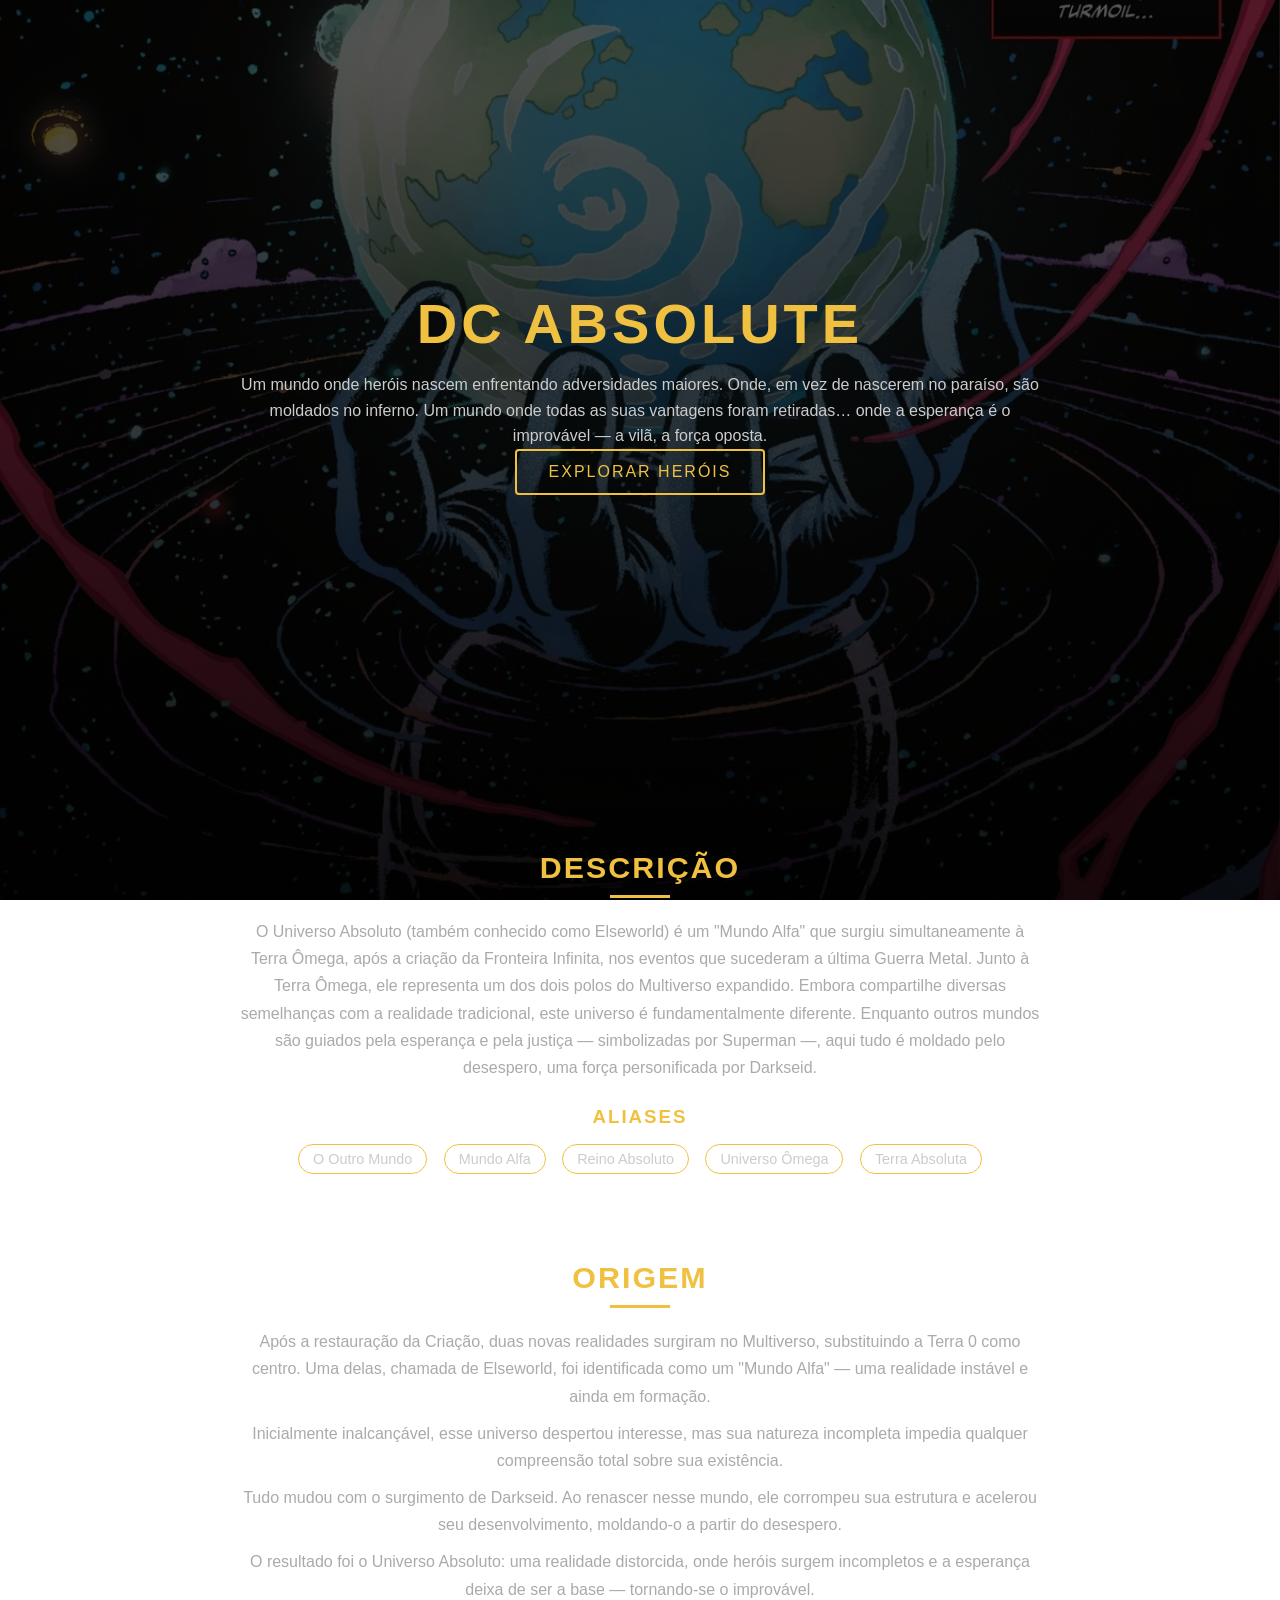
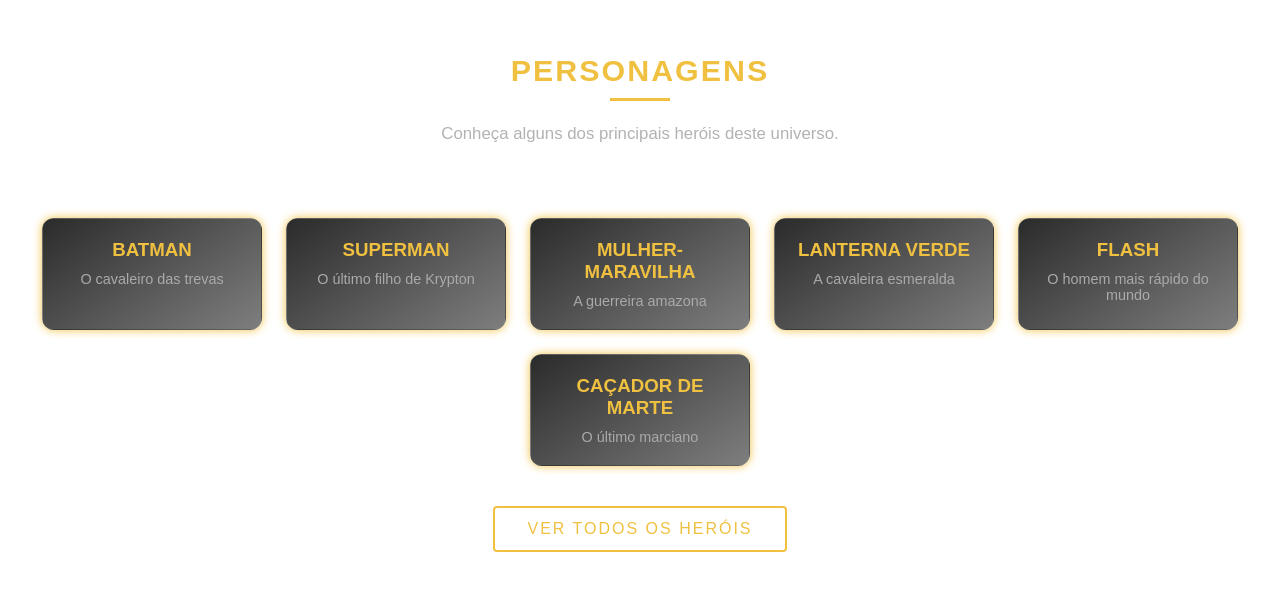
==== templates/index.html @ ea06a267 "primeira versão do projeto DC Absolute" ====
<!DOCTYPE html>
<html lang="pt-br">
<head>
    <meta charset="UTF-8">
    <meta name="viewport" content="width=device-width, initial-scale=1.0">
    <title>DC Absolute</title>
    <link rel="stylesheet" href="../static/css/style.css">
</head>
<body>

    <!-- HERO -->
    <header class="hero">
        <h1>DC Absolute</h1>

        <p class="intro">
        Um mundo onde heróis nascem enfrentando adversidades maiores.  
    Onde, em vez de nascerem no paraíso, são moldados no inferno.  
    Um mundo onde todas as suas vantagens foram retiradas…  
    onde a esperança é o improvável — a vilã, a força oposta.
        </p>

        <div class="btn-container">
            <a href="herois.html" class="btn-link">Explorar Heróis</a>
        </div>
    </header>

    <!-- DESCRIÇÃO -->
    <section class="descricao fade-in">
        <h2>Descrição</h2>

        <p>
        O Universo Absoluto (também conhecido como Elseworld) é um "Mundo Alfa" que surgiu simultaneamente à Terra Ômega, após a criação da Fronteira Infinita, nos eventos que sucederam a última Guerra Metal.  
        Junto à Terra Ômega, ele representa um dos dois polos do Multiverso expandido.

        Embora compartilhe diversas semelhanças com a realidade tradicional, este universo é fundamentalmente diferente.  
        Enquanto outros mundos são guiados pela esperança e pela justiça — simbolizadas por Superman —, aqui tudo é moldado pelo desespero, uma força personificada por Darkseid.
        </p>

        <div class="aliases">
            <h3>Aliases</h3>
            <ul>
                <li>O Outro Mundo</li>
                <li>Mundo Alfa</li>
                <li>Reino Absoluto</li>
                <li>Universo Ômega</li>
                <li>Terra Absoluta</li>
            </ul>
        </div>
    </section>

    <!-- ORIGEM -->
<section class="origem fade-in">
    <h2>Origem</h2>

    <p>
        Após a restauração da Criação, duas novas realidades surgiram no Multiverso,
        substituindo a Terra 0 como centro. Uma delas, chamada de Elseworld,
        foi identificada como um "Mundo Alfa" — uma realidade instável e ainda em formação.
    </p>

    <p>
        Inicialmente inalcançável, esse universo despertou interesse, mas sua natureza incompleta
        impedia qualquer compreensão total sobre sua existência.
    </p>

    <p>
        Tudo mudou com o surgimento de Darkseid. Ao renascer nesse mundo,
        ele corrompeu sua estrutura e acelerou seu desenvolvimento,
        moldando-o a partir do desespero.
    </p>

    <p>
        O resultado foi o Universo Absoluto: uma realidade distorcida,
        onde heróis surgem incompletos e a esperança deixa de ser a base — tornando-se o improvável.
    </p>
</section>

    <!-- PERSONAGENS -->
    <section class="personagens fade-in">
        <h2>Personagens</h2>

        <p class="intro">
            Conheça alguns dos principais heróis deste universo.
        </p>

        <div id="cards">

            <a href="batman.html" class="card heroi batman">
                <h3>Batman</h3>
                <p>O cavaleiro das trevas</p>
            </a>

            <a href="superman.html" class="card heroi superman">
                <h3>Superman</h3>
                <p>O último filho de Krypton</p>
            </a>

            <a href="mulher_maravilha.html" class="card heroi wonderwoman">
                <h3>Mulher-Maravilha</h3>
                <p>A guerreira amazona</p>
            </a>

            <a href="lanterna_verde.html" class="card heroi lantern">
                <h3>Lanterna Verde</h3>
                <p>A cavaleira esmeralda</p>
            </a>

            <a href="flash.html" class="card heroi flash">
                <h3>Flash</h3>
                <p>O homem mais rápido do mundo</p>
            </a>

            <a href="cacador_marte.html" class="card heroi martian">
                <h3>Caçador de Marte</h3>
                <p>O último marciano</p>
            </a>

        </div>

        <div class="btn-container">
            <a href="herois.html" class="btn-link">Ver todos os heróis</a>
        </div>

    </section>

    <!-- FOOTER -->
    <footer>
        <p>Projeto desenvolvido por Gabriel Bastos</p>
    </footer>

    <!-- SCRIPT -->
    <script src="../static/js/main.js"></script>

</body>
</html>
---- static/css/style.css ----
/* ============================================
   Variáveis globais
   ============================================ */
:root {
    --cor-fundo: #0a0a0a;
    --cor-fundo-secundaria: #1a1a1a;
    --cor-texto: #ffffff;
    --cor-texto-suave: #cccccc;
    --cor-texto-fraco: #aaaaaa;
    --cor-destaque: #f0c040;
    --fonte-principal: 'Oswald', Arial, sans-serif;
    --max-largura: 800px;
}

/* ============================================
   Reset
   ============================================ */
*,
*::before,
*::after {
    box-sizing: border-box;
    margin: 0;
    padding: 0;
}

html {
    scroll-behavior: smooth;
}

/* ============================================
   Body
   ============================================ */
body {
    background:
        linear-gradient(rgba(0, 0, 0, 0.65), rgba(0, 0, 0, 0.9)),
        url("../img/mao-darkseid.webp");

    background-size: cover;
    background-position: center;
    background-attachment: fixed;

    color: var(--cor-texto);
    font-family: var(--fonte-principal);
}

/* Fonte */
@import url('https://fonts.googleapis.com/css2?family=Oswald:wght@400;600&display=swap');

/* ============================================
   HEADER / HERO
   ============================================ */
header {
    text-align: center;
    padding: 40px 20px;
    min-height: 90vh;

    display: flex;
    flex-direction: column;
    justify-content: center;
    align-items: center;
}

header h1 {
    font-size: 3.5rem;
    color: var(--cor-destaque);
    letter-spacing: 4px;
    text-transform: uppercase;
    margin-bottom: 16px;
}

.intro {
    max-width: var(--max-largura);
    color: var(--cor-texto-suave);
    line-height: 1.6;
}

/* ============================================
   PADRÃO DE TÍTULOS (NOVO)
   ============================================ */
section h2 {
    font-size: 1.9rem;
    color: var(--cor-destaque);
    text-transform: uppercase;
    letter-spacing: 2px;
    margin-bottom: 20px;
    text-align: center;
    position: relative;
}

section h2::after {
    content: "";
    width: 60px;
    height: 3px;
    background: var(--cor-destaque);
    display: block;
    margin: 10px auto 0;
}

/* ============================================
   DESCRIÇÃO
   ============================================ */
.descricao {
    text-align: center;
    padding: 40px 20px;
}

.descricao p {
    max-width: var(--max-largura);
    margin: auto;
    color: var(--cor-texto-fraco);
    line-height: 1.7;
}

/* ============================================
   ALIASES
   ============================================ */
.aliases {
    margin-top: 25px;
    text-align: center;
}

.aliases h3 {
    color: var(--cor-destaque);
    margin-bottom: 10px;
    letter-spacing: 2px;
    text-transform: uppercase;
}

.aliases ul {
    list-style: none;
}

.aliases li {
    display: inline-block;
    margin: 6px;
    padding: 6px 14px;
    border: 1px solid var(--cor-destaque);
    border-radius: 20px;
    color: var(--cor-texto-suave);
    font-size: 0.9rem;
    transition: 0.3s;
}

.aliases li:hover {
    background: var(--cor-destaque);
    color: #000;
}

/* ============================================
   BOTÃO / LINK 
   ============================================ */
.btn-container {
    text-align: center;
    margin-bottom: 20px;
}

/* serve tanto pra <button> quanto <a> */
.btn-link,
#btn-herois {
    display: inline-block;
    position: relative;
    overflow: hidden;

    text-decoration: none;
    background: transparent;
    border: 2px solid var(--cor-destaque);
    color: var(--cor-destaque);
    font-family: var(--fonte-principal);
    letter-spacing: 2px;
    text-transform: uppercase;
    padding: 12px 32px;
    border-radius: 4px;
    cursor: pointer;
}

/* efeito */
.btn-link::after,
#btn-herois::after {
    content: "";
    position: absolute;
    width: 100%;
    height: 100%;
    background: var(--cor-destaque);
    top: 0;
    left: -100%;
    transition: 0.3s;
    z-index: -1;
}

.btn-link:hover::after,
#btn-herois:hover::after {
    left: 0;
}

.btn-link:hover,
#btn-herois:hover {
    color: #000;
}

/* ============================================
   CARDS
============================================ */

#cards {
    display: flex;
    flex-wrap: wrap;
    justify-content: center;
    gap: 24px;
    padding: 40px 20px;
}

.card {
    background: linear-gradient(145deg, rgba(20,20,20,0.9), rgba(40,40,40,0.6));
    border-radius: 12px;
    width: 220px;
    padding: 20px;
    text-align: center;
    transition: all 0.3s ease;
    box-shadow: 0 0 10px var(--cor-destaque);
    border: 1px solid rgba(255,255,255,0.05);
    opacity: 0;
    transform: translateY(20px);
    animation: fadeUp 0.6s ease forwards;
}

.card h3 {
    color: var(--cor-destaque);
    margin-bottom: 10px;
    text-transform: uppercase;
}

.card p {
    color: var(--cor-texto-fraco);
    font-size: 0.9rem;
}

/* HOVER */
.card:hover {
    transform: translateY(-8px) scale(1.05);
    box-shadow: 0 0 25px var(--cor-destaque);
}
.card:hover h3 {
    letter-spacing: 1px;
}

/* ============================================
   ORIGEM
   ============================================ */
.origem {
    text-align: center;
    padding: 40px 20px;
}

.origem p {
    max-width: var(--max-largura);
    margin: 10px auto;
    color: var(--cor-texto-fraco);
    line-height: 1.7;
}

/* ============================================
   RESPONSIVIDADE
   ============================================ */
@media (max-width: 600px) {
    header h1 {
        font-size: 2.2rem;
    }

    #cards {
        flex-direction: column;
        align-items: center;
    }

    .card {
        width: 90%;
    }
}

/* INFO (tipo ficha técnica) */
.info {
    text-align: center;
    padding: 30px 20px;
}

.info ul {
    list-style: none;
    max-width: 400px;
    margin: auto;
}

.info li {
    margin: 8px 0;
    color: var(--cor-texto-suave);
}

.info a {
    color: #4da6ff; /* azul estilo link */
    text-decoration: none;
}

.info a:hover {
    text-decoration: underline;
}

/* HABILIDADES */
.habilidades {
    text-align: center;
    padding: 40px 20px;
}

.habilidades ul {
    list-style: none;
}

.habilidades li {
    margin: 8px 0;
    color: var(--cor-texto-fraco);
}

/* ===============================
   TEMA DO BATMAN
================================ */

.batman-theme {
    background: linear-gradient(135deg, #020202, #1a1a1a);
    color: #e0e0e0;
}

/* HEADER */
.batman-theme header {
    background: rgba(0, 0, 0, 0.7);
    border-bottom: 2px solid #facc15; /* dourado */
}

/* TÍTULO */
.batman-theme header h1 {
    color: #facc15; /* amarelo/dourado */
    text-shadow: 0 0 10px rgba(250, 204, 21, 0.5);
}

/* SUBTÍTULO */
.batman-theme .intro {
    color: #9aa0a6;
}

/* LINKS */
.batman-theme a {
    color: #9aa0a6;
    transition: 0.3s;
}

.batman-theme a:hover {
    color: #facc15;
}

/* SECTIONS */
.batman-theme section {
    background: rgba(20, 20, 20, 0.6);
    border-radius: 10px;
    margin: 20px auto;
    padding: 20px;
    border-left: 4px solid #facc15;
}

/* LISTAS */
.batman-theme li {
    color: #cccccc;
    margin: 5px 0;
}

/* BOTÃO */
.batman-theme .btn-link {
    background: #facc15;
    color: #020202;
    transition: 0.3s;
}

.batman-theme .btn-link:hover {
    background: #9aa0a6;
    color: #020202;
}

/* IMAGEM */
.batman-theme .imagem img {
    width: 100%;
    max-width: 400px;
    display: block;
    margin: 20px auto;
    border-radius: 10px;
    border: 3px solid #facc15;
}


/* ===============================
   TEMA DO SUPERMAN
================================ */

.superman-theme {
    background: linear-gradient(135deg, #020202, #1a0000);
    color: #f5f5f5;
}

/* HEADER */
.superman-theme header {
    background: rgba(0, 0, 0, 0.6);
    border-bottom: 2px solid #e50914;
}

/* TÍTULO */
.superman-theme header h1 {
    color: #e50914;
    text-shadow: 0 0 12px rgba(229, 9, 20, 0.8);
}

/* SUBTÍTULO */
.superman-theme .intro {
    color: #f39d24; /* energia solar */
}

/* LINKS */
.superman-theme a {
    color: #ff4d4d;
    transition: 0.3s;
}

.superman-theme a:hover {
    color: #f39d24;
}

/* SECTIONS */
.superman-theme section {
    background: rgba(0, 0, 0, 0.5);
    border-radius: 10px;
    margin: 20px auto;
    padding: 20px;
    border-left: 4px solid #e50914;
}

/* TÍTULOS SECUNDÁRIOS */
.superman-theme h2 {
    color: #f39d24;
}

/* LISTAS */
.superman-theme li {
    margin: 5px 0;
}

/* BOTÃO */
.superman-theme .btn-link {
    background: #e50914;
    color: #ffffff;
    transition: 0.3s;
}

.superman-theme .btn-link:hover {
    background: #f39d24;
    color: #020202;
}

/* IMAGEM */
.superman-theme .imagem img {
    width: 100%;
    max-width: 400px;
    display: block;
    margin: 20px auto;
    border-radius: 10px;
    border: 3px solid #e50914;
}


/* ===============================
   TEMA DO Flash
================================ */

.flash-theme {
    background: linear-gradient(135deg, #151515, #D63041);
    color: #FDFDFD;
}

/* HEADER */
.flash-theme header {
    background: rgba(0, 0, 0, 0.4);
    border-bottom: 2px solid #F39D24;
}

/* TÍTULOS */
.flash-theme h1 {
    color: #F39D24;
}

.flash-theme h2 {
    color: #ED7533;
}

/* SECTIONS */
.flash-theme section {
    background: rgba(0, 0, 0, 0.3);
    margin-bottom: 20px;
    border-radius: 10px;
    border-left: 4px solid #D63041;
}

/* LISTAS */
.flash-theme li {
    margin: 5px 0;
}

/* BOTÃO */
.flash-theme .btn-link {
    background: #D63041;
    color: #FDFDFD;
    transition: 0.3s;
}

.flash-theme .btn-link:hover {
    background: #F39D24;
    color: #151515;
}

/* IMAGEM */
.flash-theme .imagem img {
    width: 100%;
    max-width: 400px;
    display: block;
    margin: 20px auto;
    border-radius: 10px;
    border: 3px solid #D63041;
}
/* WONDER WOMAN THEME */
.wonderwoman-theme {
    background: linear-gradient(135deg, #020202, #A93018);
    color: #FFEFDC;
}

/* HEADER */
.wonderwoman-theme header {
    background: rgba(0, 0, 0, 0.5);
    border-bottom: 2px solid #A93018;
}

/* TÍTULOS */
.wonderwoman-theme h1 {
    color: #FFEFDC;
    text-shadow: 0 0 10px #A93018;
}

.wonderwoman-theme h2 {
    color: #A93018;
}

/* SECTIONS */
.wonderwoman-theme section {
    background: rgba(0, 0, 0, 0.4);
    margin-bottom: 20px;
    border-radius: 10px;
    border-left: 4px solid #A93018;
}

/* LISTAS */
.wonderwoman-theme li {
    margin: 5px 0;
}

/* BOTÃO */
.wonderwoman-theme .btn-link {
    background: #A93018;
    color: #FFEFDC;
    transition: 0.3s;
}

.wonderwoman-theme .btn-link:hover {
    background: #653B37;
    color: #FFEFDC;
}

/* IMAGEM */
.wonderwoman-theme .imagem img {
    width: 100%;
    max-width: 400px;
    display: block;
    margin: 20px auto;
    border-radius: 10px;
    border: 3px solid #A93018;
}
.wonderwoman-theme .btn-link:hover {
    background: #FFEFDC;
    color: #020202;
}

/* ===============================
   TEMA DO CAÇADOR DE MARTE (REWORK)
================================ */

.martian-theme {
    background: linear-gradient(135deg, #022c22, #064e3b);
    color: #d1fae5;
}

/* HEADER */
.martian-theme header {
    background: rgba(2, 44, 34, 0.6);
    border-bottom: 2px solid #16a34a;
}

/* TÍTULO */
.martian-theme header h1 {
    color: #16a34a;
    text-shadow: 0 0 12px rgba(22, 163, 74, 0.8);
}

/* SUBTÍTULO */
.martian-theme .intro {
    color: #60a5fa; /* azul */
}

/* LINKS */
.martian-theme a {
    color: #16a34a;
    transition: 0.3s;
}

.martian-theme a:hover {
    color: #ef4444; /* vermelho */
}

/* SECTIONS */
.martian-theme section {
    background: rgba(6, 78, 59, 0.4);
    border-radius: 10px;
    margin: 20px auto;
    padding: 20px;
    border-left: 4px solid #16a34a;
}

/* TÍTULOS */
.martian-theme h2 {
    color: #60a5fa;
}

/* LISTAS */
.martian-theme li {
    margin: 5px 0;
}

/* BOTÃO */
.martian-theme .btn-link {
    background: #16a34a;
    color: #022c22;
    transition: 0.3s;
}

.martian-theme .btn-link:hover {
    background: #ef4444;
    color: #ffffff;
}

/* IMAGEM */
.martian-theme .imagem img {
    width: 100%;
    max-width: 400px;
    display: block;
    margin: 20px auto;
    border-radius: 10px;
    border: 3px solid #16a34a;
}
/* ===============================
   TEMA DO LANTERNA VERDE
================================ */

.lantern-theme {
    background: linear-gradient(135deg, #020202, #013220);
    color: #d1fae5;
}

/* HEADER */
.lantern-theme header {
    background: rgba(0, 0, 0, 0.6);
    border-bottom: 2px solid #22c55e;
}

/* TÍTULO */
.lantern-theme header h1 {
    color: #22c55e;
    text-shadow: 0 0 15px #22c55e;
}

/* SUBTÍTULO */
.lantern-theme .intro {
    color: #a7f3d0;
}

/* LINKS */
.lantern-theme a {
    color: #22c55e;
    transition: 0.3s;
}

.lantern-theme a:hover {
    color: #4ade80;
}

/* SECTIONS */
.lantern-theme section {
    background: rgba(0, 0, 0, 0.5);
    border-radius: 10px;
    margin: 20px auto;
    padding: 20px;
    border-left: 4px solid #22c55e;
}

/* TÍTULOS */
.lantern-theme h2 {
    color: #4ade80;
}

/* LISTAS */
.lantern-theme li {
    margin: 5px 0;
}

/* BOTÃO */
.lantern-theme .btn-link {
    background: #22c55e;
    color: #020202;
    transition: 0.3s;
}

.lantern-theme .btn-link:hover {
    background: #a7f3d0;
    color: #020202;
}

/* IMAGEM */
.lantern-theme .imagem img {
    width: 100%;
    max-width: 400px;
    display: block;
    margin: 20px auto;
    border-radius: 10px;
    border: 3px solid #22c55e;
}

/* INTRO DA SEÇÃO DE PERSONAGENS (INDEX) */
.personagens .intro {
    text-align: center;
    max-width: 600px;
    margin: 10px auto 30px auto;
    color: var(--cor-texto-fraco);
    font-size: 1.05rem;
    line-height: 1.6;
    opacity: 0.9;
}
.card.heroi {
    text-decoration: none;
    color: inherit;
}
/* ANIMAÇÃO DE ENTRADA */
.fade-in {
    opacity: 0;
    transform: translateY(20px);
    animation: fadeUp 0.6s ease forwards;
}

@keyframes fadeUp {
    to {
        opacity: 1;
        transform: translateY(0);
    }
}


.card:nth-child(1) { animation-delay: 0.1s; }
.card:nth-child(2) { animation-delay: 0.2s; }
.card:nth-child(3) { animation-delay: 0.3s; }
.card:nth-child(4) { animation-delay: 0.4s; }
.card:nth-child(5) { animation-delay: 0.5s; }
.card:nth-child(6) { animation-delay: 0.6s; }

/* CORES POR HERÓI */
.card.batman:hover {
    box-shadow: 0 0 20px #888886;
}

.card.superman:hover {
    box-shadow: 0 0 20px #fa2003;
}

.card.flash:hover {
    box-shadow: 0 0 20px #fae100;
}

.card.wonderwoman:hover {
    box-shadow: 0 0 20px #8d240f;
}

.card.lantern:hover {
    box-shadow: 0 0 20px #30f578;
}

.card.martian:hover {
    box-shadow: 0 0 20px #10833a;
}
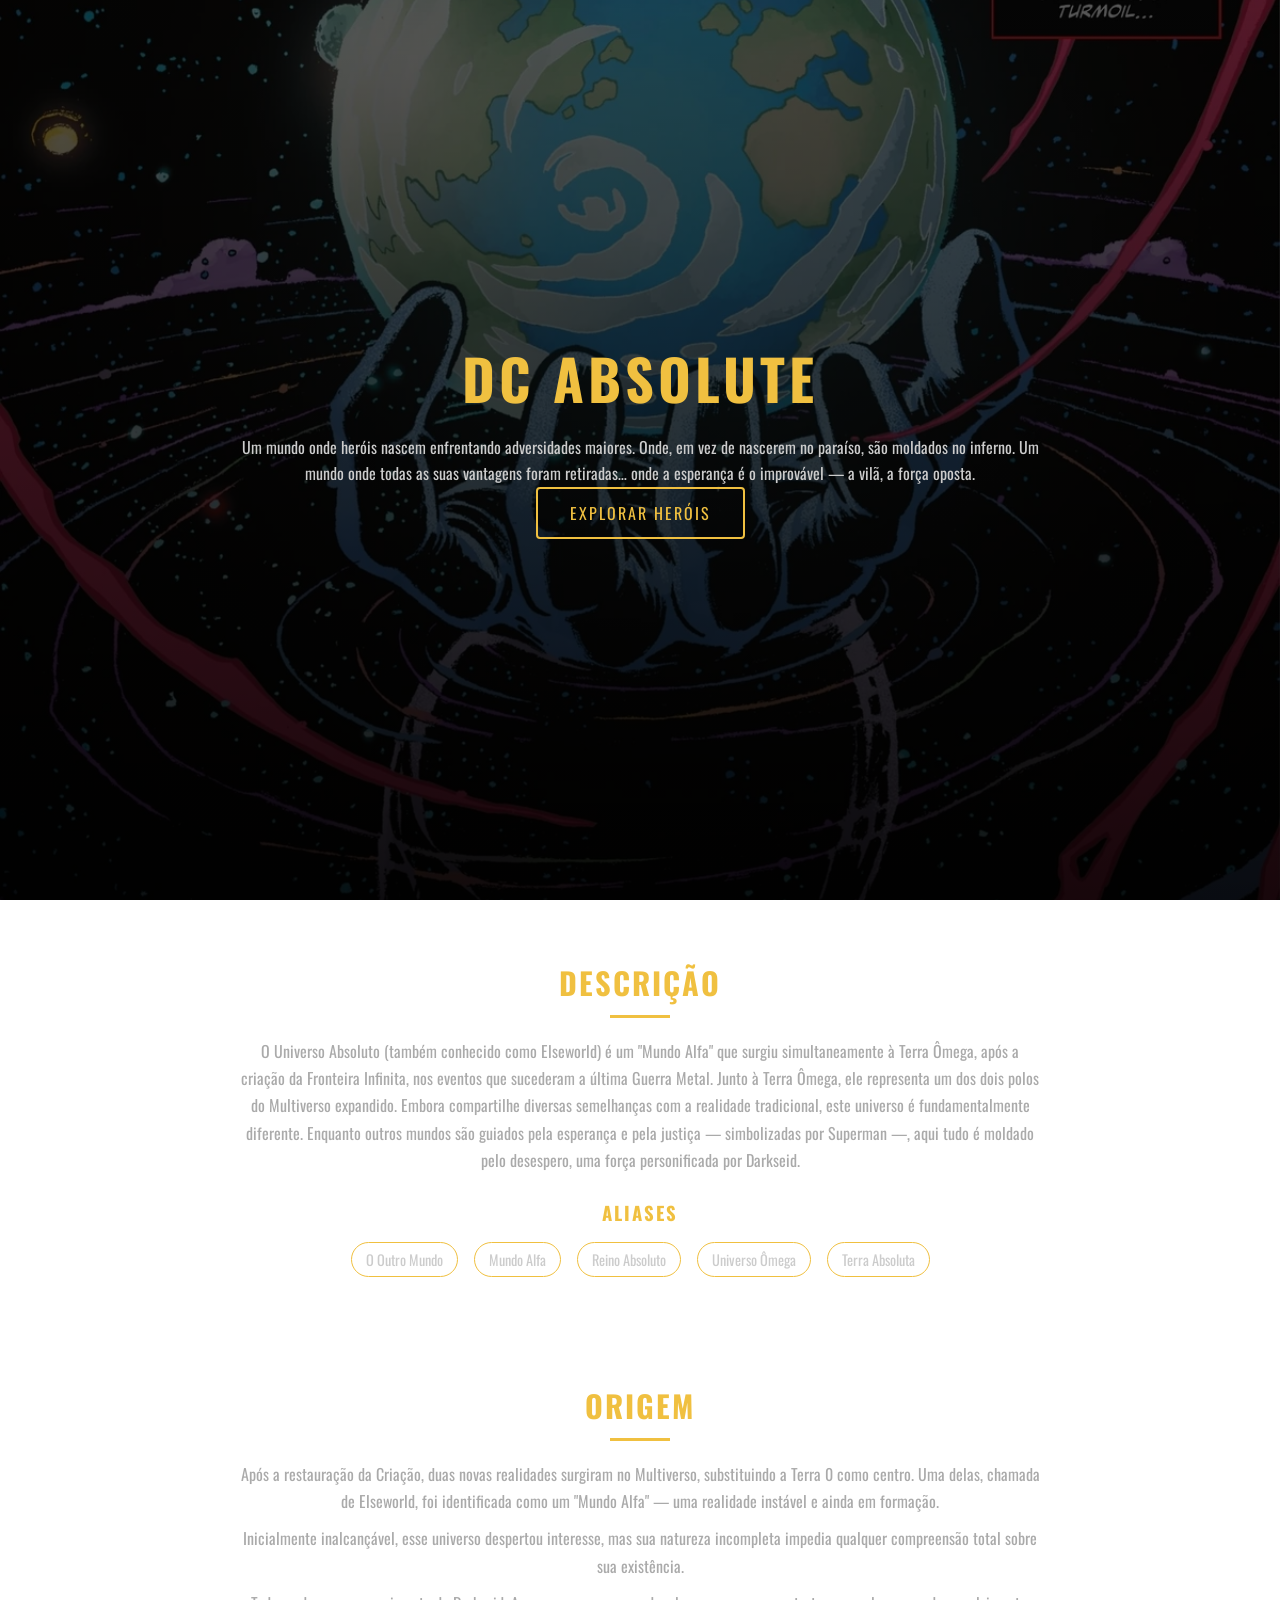
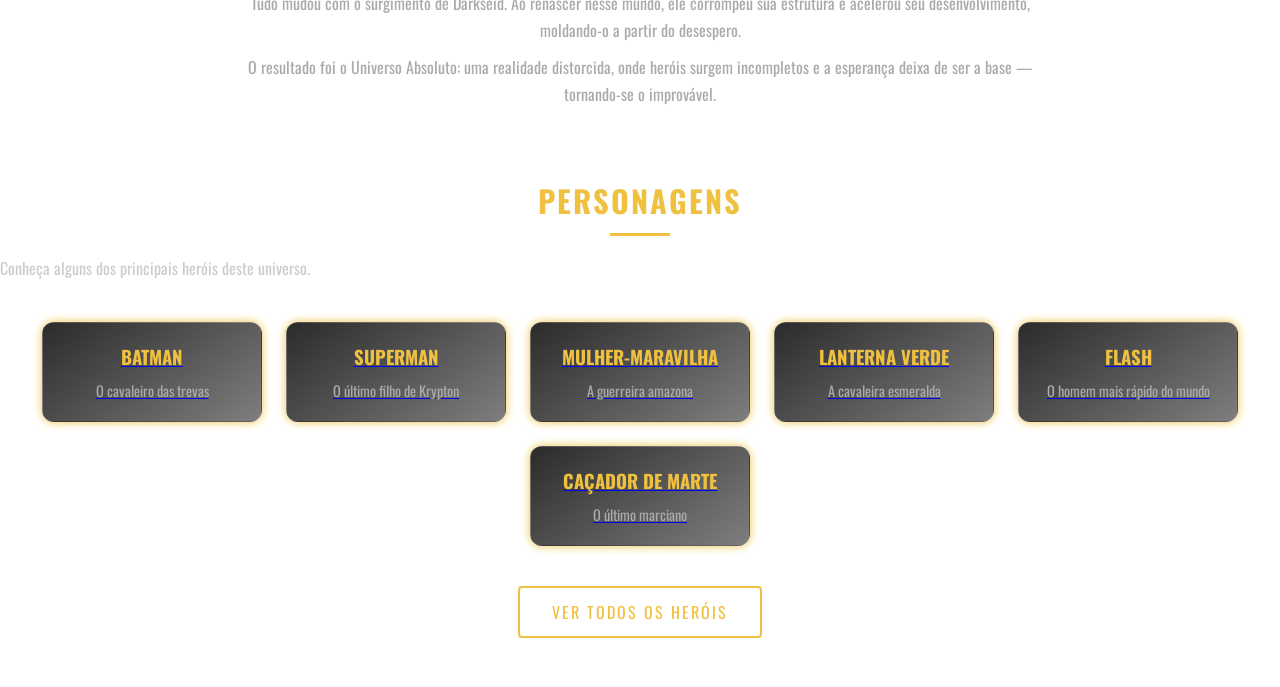
==== commit 7b9f309d: "Refatoração do CSS: modularização completa e remoção do style.css" ====
--- a/templates/index.html
+++ b/templates/index.html
@@ -4,7 +4,11 @@
     <meta charset="UTF-8">
     <meta name="viewport" content="width=device-width, initial-scale=1.0">
     <title>DC Absolute</title>
-    <link rel="stylesheet" href="../static/css/style.css">
+    <link rel="stylesheet" href="../static/css/base.css">
+    <link rel="stylesheet" href="../static/css/layout.css">
+    <link rel="stylesheet" href="../static/css/components.css">
+    <link rel="stylesheet" href="../static/css/themes.css">
+    <link rel="stylesheet" href="../static/css/animations.css">
 </head>
 <body>
 
--- a/static/css/base.css
+++ b/static/css/base.css
@@ -0,0 +1,47 @@
+/* Fonte */
+@import url('https://fonts.googleapis.com/css2?family=Oswald:wght@400;600&display=swap');
+
+/* ============================================
+   Variáveis globais
+   ============================================ */
+:root {
+    --cor-fundo: #0a0a0a;
+    --cor-fundo-secundaria: #1a1a1a;
+    --cor-texto: #ffffff;
+    --cor-texto-suave: #cccccc;
+    --cor-texto-fraco: #aaaaaa;
+    --cor-destaque: #f0c040;
+    --fonte-principal: 'Oswald', Arial, sans-serif;
+    --max-largura: 800px;
+}
+
+/* ============================================
+   Reset
+   ============================================ */
+*,
+*::before,
+*::after {
+    box-sizing: border-box;
+    margin: 0;
+    padding: 0;
+}
+
+html {
+    scroll-behavior: smooth;
+}
+
+/* ============================================
+   Body
+   ============================================ */
+body {
+    background:
+        linear-gradient(rgba(0, 0, 0, 0.65), rgba(0, 0, 0, 0.9)),
+        url("../img/mao-darkseid.webp");
+
+    background-size: cover;
+    background-position: center;
+    background-attachment: fixed;
+
+    color: var(--cor-texto);
+    font-family: var(--fonte-principal);
+}
--- a/static/css/layout.css
+++ b/static/css/layout.css
@@ -0,0 +1,98 @@
+/* ============================================
+   HEADER / HERO
+   ============================================ */
+header {
+    max-width: 900px;
+    margin: auto;
+    text-align: center;
+    padding: 40px 20px;
+    min-height: 100vh;
+    display: flex;
+    flex-direction: column;
+    justify-content: center;
+    align-items: center;
+}
+
+header h1 {
+    font-size: 3.5rem;
+    color: var(--cor-destaque);
+    letter-spacing: 4px;
+    text-transform: uppercase;
+    margin-bottom: 16px;
+}
+
+.intro {
+    max-width: var(--max-largura);
+    color: var(--cor-texto-suave);
+    line-height: 1.6;
+}
+
+/* ============================================
+   PADRÃO DE TÍTULOS (NOVO)
+   ============================================ */
+section > h2 {
+    font-size: 1.9rem;
+    color: var(--cor-destaque);
+    text-transform: uppercase;
+    letter-spacing: 2px;
+    margin-bottom: 20px;
+    text-align: center;
+    position: relative;
+}
+
+section h2::after {
+    content: "";
+    width: 60px;
+    height: 3px;
+    background: var(--cor-destaque);
+    display: block;
+    margin: 10px auto 0;
+}
+
+section {
+    margin: 20px auto;
+}
+
+/* ============================================
+   DESCRIÇÃO
+   ============================================ */
+.descricao {
+    text-align: center;
+    padding: 40px 20px;
+}
+
+.descricao p {
+    max-width: var(--max-largura);
+    margin: auto;
+    color: var(--cor-texto-fraco);
+    line-height: 1.7;
+}
+
+/* ============================================
+   ORIGEM
+   ============================================ */
+.origem {
+    text-align: center;
+    padding: 40px 20px;
+}
+
+.origem p {
+    max-width: var(--max-largura);
+    margin: 10px auto;
+    color: var(--cor-texto-fraco);
+    line-height: 1.7;
+}
+@media (max-width: 600px) {
+    header h1 {
+        font-size: 2.2rem;
+    }
+
+    #cards {
+        flex-direction: column;
+        align-items: center;
+    }
+
+    .card {
+        width: 90%;
+    }
+}
--- a/static/css/components.css
+++ b/static/css/components.css
@@ -0,0 +1,258 @@
+/* ============================================
+   BOTÃO / LINK 
+   ============================================ */
+.btn-container {
+    text-align: center;
+    margin-bottom: 20px;
+}
+
+/* serve tanto pra <button> quanto <a> */
+.btn-link,
+#btn-herois {
+    display: inline-block;
+    position: relative;
+    overflow: hidden;
+
+    text-decoration: none;
+    background: transparent;
+    border: 2px solid var(--cor-destaque);
+    color: var(--cor-destaque);
+    font-family: var(--fonte-principal);
+    letter-spacing: 2px;
+    text-transform: uppercase;
+    padding: 12px 32px;
+    border-radius: 4px;
+    cursor: pointer;
+}
+
+/* efeito */
+.btn-link::after,
+#btn-herois::after {
+    content: "";
+    position: absolute;
+    width: 100%;
+    height: 100%;
+    background: var(--cor-destaque);
+    top: 0;
+    left: -100%;
+    transition: 0.3s;
+    z-index: -1;
+}
+
+.btn-link:hover::after,
+#btn-herois:hover::after {
+    left: 0;
+}
+
+.btn-link:hover,
+#btn-herois:hover {
+    color: #000;
+}
+
+/* ============================================
+   CARDS
+============================================ */
+
+#cards {
+    display: flex;
+    flex-wrap: wrap;
+    justify-content: center;
+    gap: 24px;
+    padding: 40px 20px;
+}
+
+.card {
+    background: linear-gradient(145deg, rgba(20,20,20,0.9), rgba(40,40,40,0.6));
+    border-radius: 12px;
+    width: 220px;
+    padding: 20px;
+    text-align: center;
+    transition: transform 0.3s ease, box-shadow 0.3s ease;
+    box-shadow: 0 0 10px var(--cor-destaque);
+    border: 1px solid rgba(255,255,255,0.05);
+    opacity: 0;
+    transform: translateY(20px);
+    animation: fadeUp 0.6s ease forwards;
+}
+
+.card h3 {
+    color: var(--cor-destaque);
+    margin-bottom: 10px;
+    text-transform: uppercase;
+}
+
+.card p {
+    color: var(--cor-texto-fraco);
+    font-size: 0.9rem;
+}
+
+/* HOVER */
+.card:hover {
+    transform: translateY(-8px) scale(1.05);
+    box-shadow: 0 0 25px var(--cor-destaque);
+}
+.card:hover h3 {
+    letter-spacing: 1px;
+}
+
+
+
+
+.card:nth-child(1) { animation-delay: 0.1s; }
+.card:nth-child(2) { animation-delay: 0.2s; }
+.card:nth-child(3) { animation-delay: 0.3s; }
+.card:nth-child(4) { animation-delay: 0.4s; }
+.card:nth-child(5) { animation-delay: 0.5s; }
+.card:nth-child(6) { animation-delay: 0.6s; }
+
+/* INFO (tipo ficha técnica) */
+.info {
+    text-align: center;
+    padding: 30px 20px;
+}
+
+.info ul {
+    list-style: none;
+    max-width: 400px;
+    margin: auto;
+}
+
+.info li {
+    margin: 8px 0;
+    color: var(--cor-texto-suave);
+}
+
+.info a {
+    color: #4da6ff; /* azul estilo link */
+    text-decoration: none;
+}
+
+.info a:hover {
+    text-decoration: underline;
+}
+
+/* HABILIDADES */
+.habilidades {
+    text-align: center;
+    padding: 40px 20px;
+}
+
+.habilidades ul {
+    list-style: none;
+}
+
+.habilidades li {
+    margin: 8px 0;
+    color: var(--cor-texto-fraco);
+}
+
+/* ============================================
+   ALIASES
+   ============================================ */
+.aliases {
+    margin-top: 25px;
+    text-align: center;
+}
+
+.aliases h3 {
+    color: var(--cor-destaque);
+    margin-bottom: 10px;
+    letter-spacing: 2px;
+    text-transform: uppercase;
+}
+
+.aliases ul {
+    list-style: none;
+}
+
+.aliases li {
+    display: inline-block;
+    margin: 6px;
+    padding: 6px 14px;
+    border: 1px solid var(--cor-destaque);
+    border-radius: 20px;
+    color: var(--cor-texto-suave);
+    font-size: 0.9rem;
+    transition: 0.3s;
+}
+
+.aliases li:hover {
+    background: var(--cor-destaque);
+    color: #000;
+}
+
+/* CORES POR HERÓI */
+.card.batman:hover {
+    box-shadow: 0 0 20px #888886;
+}
+
+.card.superman:hover {
+    box-shadow: 0 0 20px #fa2003;
+}
+
+.card.flash:hover {
+    box-shadow: 0 0 20px #fae100;
+}
+
+.card.wonderwoman:hover {
+    box-shadow: 0 0 20px #8d240f;
+}
+
+.card.lantern:hover {
+    box-shadow: 0 0 20px #30f578;
+}
+
+.card.martian:hover {
+    box-shadow: 0 0 20px #10833a;
+}
+
+/* ============================================
+   BOTÃO / LINK 
+   ============================================ */
+.btn-container {
+    text-align: center;
+    margin-bottom: 20px;
+}
+
+/* serve tanto pra <button> quanto <a> */
+.btn-link,
+#btn-herois {
+    display: inline-block;
+    position: relative;
+    overflow: hidden;
+
+    text-decoration: none;
+    background: transparent;
+    border: 2px solid var(--cor-destaque);
+    color: var(--cor-destaque);
+    font-family: var(--fonte-principal);
+    letter-spacing: 2px;
+    text-transform: uppercase;
+    padding: 12px 32px;
+    border-radius: 4px;
+    cursor: pointer;
+}
+
+/* efeito */
+.btn-link::after,
+#btn-herois::after {
+    content: "";
+    position: absolute;
+    width: 100%;
+    height: 100%;
+    background: var(--cor-destaque);
+    top: 0;
+    left: -100%;
+    transition: 0.3s;
+    z-index: -1;
+}
+
+.btn-link:hover::after,
+#btn-herois:hover::after {
+    left: 0;
+}
+
+.btn-link:hover,
+#btn-herois:hover {
+    color: #000;
+}
--- a/static/css/themes.css
+++ b/static/css/themes.css
@@ -0,0 +1,375 @@
+/* ===============================
+   TEMA DO BATMAN
+================================ */
+
+.batman-theme {
+    background: linear-gradient(135deg, #020202, #1a1a1a);
+    color: #e0e0e0;
+}
+
+.batman-theme header {
+    background: rgba(0, 0, 0, 0.7);
+    border-bottom: 2px solid #facc15;
+}
+
+.batman-theme header h1 {
+    color: #facc15;
+    text-shadow: 0 0 10px rgba(250, 204, 21, 0.5);
+}
+
+.batman-theme .intro {
+    color: #9aa0a6;
+}
+
+.batman-theme a {
+    color: #9aa0a6;
+    transition: 0.3s;
+}
+
+.batman-theme a:hover {
+    color: #facc15;
+}
+
+.batman-theme section {
+    background: rgba(20, 20, 20, 0.6);
+    border-radius: 10px;
+    margin: 20px auto;
+    padding: 20px;
+    border-left: 4px solid #facc15;
+}
+
+.batman-theme li {
+    color: #cccccc;
+    margin: 5px 0;
+}
+
+.batman-theme .btn-link {
+    background: #facc15;
+    color: #020202;
+    transition: 0.3s;
+}
+
+.batman-theme .btn-link:hover {
+    background: #9aa0a6;
+    color: #020202;
+}
+
+.batman-theme .imagem img {
+    width: 100%;
+    max-width: 400px;
+    display: block;
+    margin: 20px auto;
+    border-radius: 10px;
+    border: 3px solid #facc15;
+}
+
+/* ===============================
+   TEMA DO SUPERMAN
+================================ */
+
+.superman-theme {
+    background: linear-gradient(135deg, #020202, #1a0000);
+    color: #f5f5f5;
+}
+
+.superman-theme header {
+    background: rgba(0, 0, 0, 0.6);
+    border-bottom: 2px solid #e50914;
+}
+
+.superman-theme header h1 {
+    color: #e50914;
+    text-shadow: 0 0 12px rgba(229, 9, 20, 0.8);
+}
+
+.superman-theme .intro {
+    color: #f39d24;
+}
+
+.superman-theme a {
+    color: #ff4d4d;
+    transition: 0.3s;
+}
+
+.superman-theme a:hover {
+    color: #f39d24;
+}
+
+.superman-theme section {
+    background: rgba(0, 0, 0, 0.5);
+    border-radius: 10px;
+    margin: 20px auto;
+    padding: 20px;
+    border-left: 4px solid #e50914;
+}
+
+.superman-theme h2 {
+    color: #f39d24;
+}
+
+.superman-theme li {
+    margin: 5px 0;
+}
+
+.superman-theme .btn-link {
+    background: #e50914;
+    color: #ffffff;
+    transition: 0.3s;
+}
+
+.superman-theme .btn-link:hover {
+    background: #f39d24;
+    color: #020202;
+}
+
+.superman-theme .imagem img {
+    width: 100%;
+    max-width: 400px;
+    display: block;
+    margin: 20px auto;
+    border-radius: 10px;
+    border: 3px solid #e50914;
+}
+
+/* ===============================
+   TEMA DO FLASH
+================================ */
+
+.flash-theme {
+    background: linear-gradient(135deg, #151515, #D63041);
+    color: #FDFDFD;
+}
+
+.flash-theme header {
+    background: rgba(0, 0, 0, 0.4);
+    border-bottom: 2px solid #F39D24;
+}
+
+.flash-theme h1 {
+    color: #F39D24;
+}
+
+.flash-theme h2 {
+    color: #ED7533;
+}
+
+.flash-theme section {
+    background: rgba(0, 0, 0, 0.3);
+    margin-bottom: 20px;
+    border-radius: 10px;
+    border-left: 4px solid #D63041;
+}
+
+.flash-theme li {
+    margin: 5px 0;
+}
+
+.flash-theme .btn-link {
+    background: #D63041;
+    color: #FDFDFD;
+    transition: 0.3s;
+}
+
+.flash-theme .btn-link:hover {
+    background: #F39D24;
+    color: #151515;
+}
+
+.flash-theme .imagem img {
+    width: 100%;
+    max-width: 400px;
+    display: block;
+    margin: 20px auto;
+    border-radius: 10px;
+    border: 3px solid #D63041;
+}
+
+/* ===============================
+   TEMA DA WONDER WOMAN
+================================ */
+
+.wonderwoman-theme {
+    background: linear-gradient(135deg, #020202, #A93018);
+    color: #FFEFDC;
+}
+
+.wonderwoman-theme header {
+    background: rgba(0, 0, 0, 0.5);
+    border-bottom: 2px solid #A93018;
+}
+
+.wonderwoman-theme h1 {
+    color: #FFEFDC;
+    text-shadow: 0 0 10px #A93018;
+}
+
+.wonderwoman-theme h2 {
+    color: #A93018;
+}
+
+.wonderwoman-theme section {
+    background: rgba(0, 0, 0, 0.4);
+    margin-bottom: 20px;
+    border-radius: 10px;
+    border-left: 4px solid #A93018;
+}
+
+.wonderwoman-theme li {
+    margin: 5px 0;
+}
+
+.wonderwoman-theme .btn-link {
+    background: #A93018;
+    color: #FFEFDC;
+    transition: 0.3s;
+}
+
+.wonderwoman-theme .btn-link:hover {
+    background: #FFEFDC;
+    color: #020202;
+}
+
+.wonderwoman-theme .imagem img {
+    width: 100%;
+    max-width: 400px;
+    display: block;
+    margin: 20px auto;
+    border-radius: 10px;
+    border: 3px solid #A93018;
+}
+
+/* ===============================
+   TEMA DO CAÇADOR DE MARTE
+================================ */
+
+.martian-theme {
+    background: linear-gradient(135deg, #022c22, #064e3b);
+    color: #d1fae5;
+}
+
+.martian-theme header {
+    background: rgba(2, 44, 34, 0.6);
+    border-bottom: 2px solid #16a34a;
+}
+
+.martian-theme header h1 {
+    color: #16a34a;
+    text-shadow: 0 0 12px rgba(22, 163, 74, 0.8);
+}
+
+.martian-theme .intro {
+    color: #60a5fa;
+}
+
+.martian-theme a {
+    color: #16a34a;
+    transition: 0.3s;
+}
+
+.martian-theme a:hover {
+    color: #ef4444;
+}
+
+.martian-theme section {
+    background: rgba(6, 78, 59, 0.4);
+    border-radius: 10px;
+    margin: 20px auto;
+    padding: 20px;
+    border-left: 4px solid #16a34a;
+}
+
+.martian-theme h2 {
+    color: #60a5fa;
+}
+
+.martian-theme li {
+    margin: 5px 0;
+}
+
+.martian-theme .btn-link {
+    background: #16a34a;
+    color: #022c22;
+    transition: 0.3s;
+}
+
+.martian-theme .btn-link:hover {
+    background: #ef4444;
+    color: #ffffff;
+}
+
+.martian-theme .imagem img {
+    width: 100%;
+    max-width: 400px;
+    display: block;
+    margin: 20px auto;
+    border-radius: 10px;
+    border: 3px solid #16a34a;
+}
+
+/* ===============================
+   TEMA DO LANTERNA VERDE
+================================ */
+
+.lantern-theme {
+    background: linear-gradient(135deg, #020202, #013220);
+    color: #d1fae5;
+}
+
+.lantern-theme header {
+    background: rgba(0, 0, 0, 0.6);
+    border-bottom: 2px solid #22c55e;
+}
+
+.lantern-theme header h1 {
+    color: #22c55e;
+    text-shadow: 0 0 15px #22c55e;
+}
+
+.lantern-theme .intro {
+    color: #a7f3d0;
+}
+
+.lantern-theme a {
+    color: #22c55e;
+    transition: 0.3s;
+}
+
+.lantern-theme a:hover {
+    color: #4ade80;
+}
+
+.lantern-theme section {
+    background: rgba(0, 0, 0, 0.5);
+    border-radius: 10px;
+    margin: 20px auto;
+    padding: 20px;
+    border-left: 4px solid #22c55e;
+}
+
+.lantern-theme h2 {
+    color: #4ade80;
+}
+
+.lantern-theme li {
+    margin: 5px 0;
+}
+
+.lantern-theme .btn-link {
+    background: #22c55e;
+    color: #020202;
+    transition: 0.3s;
+}
+
+.lantern-theme .btn-link:hover {
+    background: #a7f3d0;
+    color: #020202;
+}
+
+.lantern-theme .imagem img {
+    width: 100%;
+    max-width: 400px;
+    display: block;
+    margin: 20px auto;
+    border-radius: 10px;
+    border: 3px solid #22c55e;
+}
--- a/static/css/animations.css
+++ b/static/css/animations.css
@@ -0,0 +1,6 @@
+@keyframes fadeUp {
+    to {
+        opacity: 1;
+        transform: translateY(0);
+    }
+}
